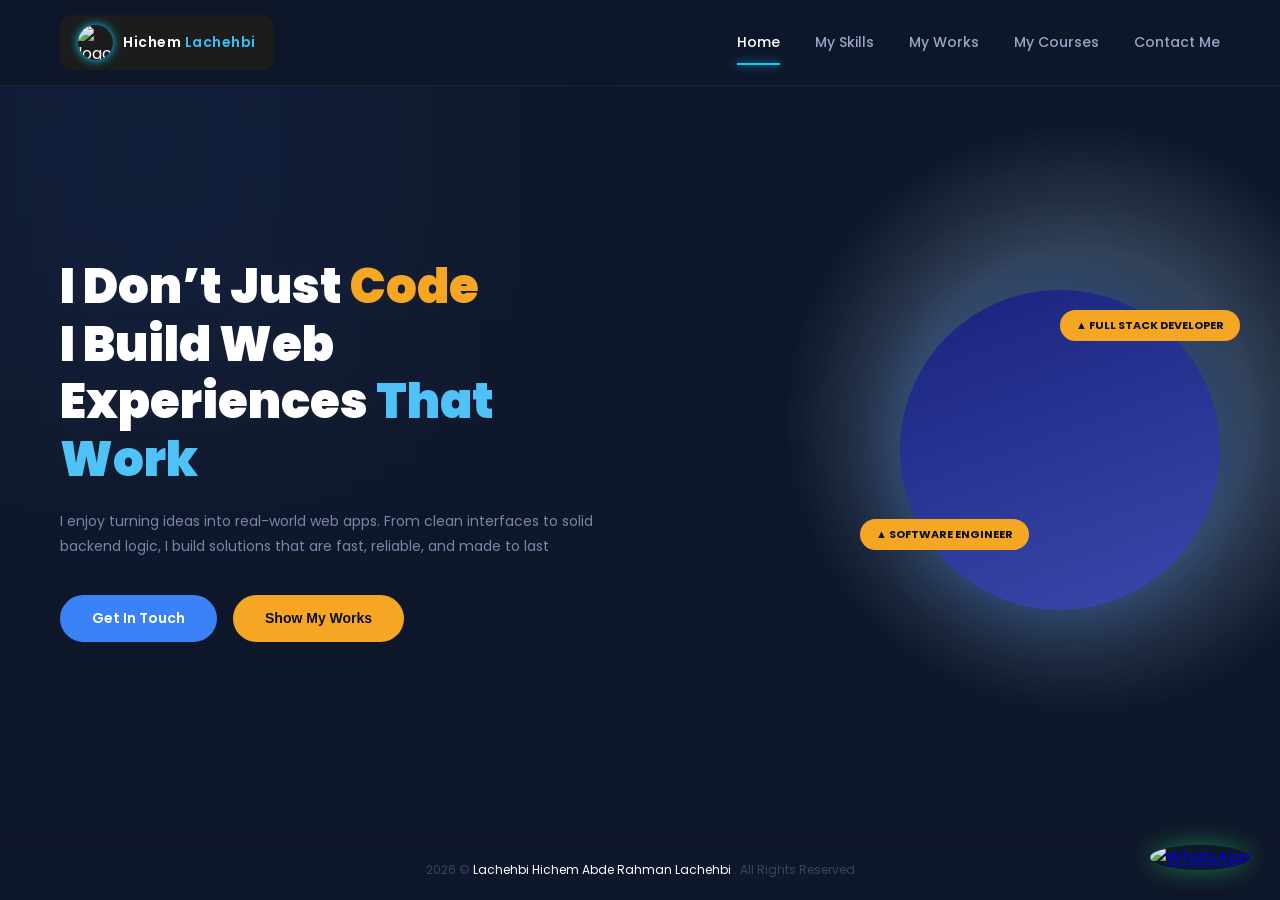
==== index.html @ 17fb5686 "Add files via upload" ====
<!doctype html>
<html lang="en">
  <head>
    <meta charset="UTF-8" />
    <meta name="viewport" content="width=device-width, initial-scale=1.0" />
    <meta
      name="description"
      content="Personal portfolio of Hichem Lachehbi, Front-End Developer specializing in HTML, CSS, JavaScript, and responsive web design."
    />
    <meta
      name="keywords"
      content="Hichem Lachehbi, Front-End Developer, Web Developer, HTML, CSS, JavaScript, Responsive Design, Portfolio, UI Design"
    />
    <link
      rel="shortcut icon"
      href="./assets/logo web.png"
      type="image/x-icon"
    />
    <link rel="stylesheet" href="style.css" />

    <link
      href="https://fonts.googleapis.com/css2?family=Poppins:wght@300;400;600&display=swap"
      rel="stylesheet"
    />
    <title>Hichem | Web Developer</title>
  </head>
  <body>
    <header>
      <div class="header">
        <div class="nav-logo">
          <img src="./assets/logo web.png" alt="logo" class="logo-img" />
          <span class="logo-text">
            Hichem <span class="last-name">Lachehbi</span>
          </span>
        </div>
        <button class="hamburger" id="hamburger" aria-label="القائمة">
          <span></span>
          <span></span>
          <span></span>
        </button>
        <nav class="navbar" id="navbar">
          <a href="./index.html" class="active">Home</a>
          <a href="#">My Skills</a> <a href="#">My Works</a>
          <a href="#">My Courses</a>
          <a href="./contact.html">Contact Me</a>
        </nav>
      </div>
    </header>
    <main>
      <section class="hero">
        <div class="hero-left">
          <h1>
            I Don’t Just <span class="orange">Code</span><br />
            I Build Web Experiences <span class="cyan">That Work</span>
          </h1>
          <p>
            I enjoy turning ideas into real-world web apps. From clean
            interfaces to solid backend logic, I build solutions that are fast,
            reliable, and made to last
          </p>
          <div class="hero-btns">
            <a href="./contact.html" class="btn-primary"> Get In Touch</a>

            <button class="btn-secondary">Show My Works</button>
          </div>
        </div>
        <div class="hero-right">
          <div class="hero-img-circle">
            <img src="./assets/logo web.png" alt="photo" />
          </div>
          <div class="badge badge-1">▲ FULL STACK DEVELOPER</div>
          <div class="badge badge-2">▲ SOFTWARE ENGINEER</div>
        </div>
      </section>
    </main>
    <a href="https://wa.me/213662142373" target="_blank" class="whatsapp-btn">
      <img
        src="https://cdn-icons-png.flaticon.com/512/733/733585.png"
        alt="WhatsApp"
      />
    </a>
    <footer class="footer">
      2026 &copy; <span> Lachehbi Hichem Abde Rahman Lachehbi </span>. All
      Rights Reserved
    </footer>
    <script src="./particles.js"></script>

    <script>
      const hamburger = document.getElementById("hamburger");
      const navbar = document.getElementById("navbar");

      hamburger.addEventListener("click", () => {
        hamburger.classList.toggle("active");
        navbar.classList.toggle("open");
      });

      navbar.querySelectorAll("a").forEach((link) => {
        link.addEventListener("click", () => {
          hamburger.classList.remove("active");
          navbar.classList.remove("open");
        });
      });
    </script>
  </body>
</html>
---- style.css ----
/* ========================= RESET ========================= */
* {
  margin: 0;
  padding: 0;
  box-sizing: border-box;
}

/* ========================= BODY ========================= */
html {
  scroll-behavior: smooth;
}

body {
  font-family: "Poppins", sans-serif;
  background: #0f172a;
  overflow-x: hidden;
  color: #ffffff;
  position: relative;
}

/* Glow Background */
body::before {
  content: "";
  position: fixed;
  top: -100px;
  left: -100px;
  width: 500px;
  height: 500px;
  background: rgba(59, 130, 246, 0.08);
  filter: blur(120px);
  z-index: -1;
}

/* ========================= HEADER ========================= */
.header {
  position: fixed;
  top: 0;
  left: 0;
  width: 100%;
  display: flex;
  justify-content: space-between;
  align-items: center;
  padding: 15px 60px;
  background: rgba(15, 23, 42, 0.9);
  backdrop-filter: blur(10px);
  border-bottom: 1px solid rgba(255, 255, 255, 0.05);
  z-index: 1000;
}

/* ========================= LOGO ========================= */
.nav-logo {
  display: flex;
  align-items: center;
  gap: 10px;
  background: #1c1c1c;
  padding: 10px 18px;
  border-radius: 12px;
  cursor: pointer;
  transition: 0.3s ease;
}

.nav-logo:hover {
  transform: translateY(-2px);
  background: #222;
}

.logo-img {
  width: 35px;
  height: 35px;
  border-radius: 50%;
  object-fit: cover;
  transition: 0.3s ease;
  box-shadow: 0 0 10px #00d4ff;
}

.logo-img:hover {
  transform: scale(1.1);
  box-shadow:
    0 0 20px #00d4ff,
    0 0 40px #00d4ff;
}

.logo-text {
  font-size: 14px;
  font-weight: 600;
  letter-spacing: 0.5px;
}

.last-name {
  color: #38bdf8;
}

/* ========================= NAVBAR ========================= */
.navbar {
  display: flex;
  gap: 35px;
}

.navbar a {
  position: relative;
  color: #9aa4c7;
  text-decoration: none;
  font-size: 14px;
  font-weight: 500;
  padding: 6px 0;
  transition: 0.3s ease;
}

.navbar a:hover {
  color: #ffffff;
  text-shadow: 0 0 10px rgba(255, 255, 255, 0.4);
}

.navbar a::after {
  content: "";
  position: absolute;
  left: 0;
  bottom: -6px;
  width: 0%;
  height: 2px;
  background: #00d4ff;
  transition: 0.3s ease;
}

.navbar a:hover::after {
  width: 100%;
}

.navbar a.active {
  color: #ffffff;
}

.navbar a.active::after {
  width: 100%;
  box-shadow: 0 0 10px #00d4ff;
}

/* ========================= HERO SECTION ========================= */
.hero {
  min-height: calc(100vh - 60px);
  display: flex;
  align-items: center;
  justify-content: space-between;
  padding: 120px 60px 60px;
  position: relative;
  overflow: hidden;
}

/* الخلفية الدائرية */
.hero::before {
  content: "";
  position: absolute;
  right: -100px;
  top: 50%;
  transform: translateY(-50%);
  width: 600px;
  height: 600px;
  border-radius: 50%;
  background: radial-gradient(
    ellipse,
    #1e293b 0%,
    #334155 40%,
    transparent 70%
  );
  z-index: 0;
}

/* ========================= HERO LEFT ========================= */
.hero-left {
  position: relative;
  z-index: 1;
  max-width: 550px;
}

.hero-left h1 {
  font-size: 48px;
  font-weight: 900;
  line-height: 1.2;
  margin-bottom: 20px;
  text-shadow: 0 0 25px rgba(255, 255, 255, 0.05);
}

.hero-left h1 .orange {
  color: #f5a623;
}

.hero-left h1 .cyan {
  color: #4fc3f7;
}

.hero-left p {
  color: #7a85a8;
  font-size: 14px;
  line-height: 1.8;
  margin-bottom: 36px;
}

/* ========================= BUTTONS ========================= */
.hero-btns {
  display: flex;
  gap: 16px;
}

.btn-primary,
.btn-secondary {
  position: relative;
  overflow: hidden;
  border: none;
  border-radius: 30px;
  padding: 13px 32px;
  font-size: 14px;
  font-weight: 600;
  cursor: pointer;
  transition: 0.3s ease;
}

/* الزر الأزرق */
.btn-primary {
  background: #3b82f6;
  color: #ffffff;
  text-decoration: none;
}

.btn-primary:hover {
  transform: translateY(-3px);
  box-shadow: 0 10px 25px rgba(59, 130, 246, 0.4);
}

/* الزر الأصفر */
.btn-secondary {
  background: #f5a623;
  color: #0a0f2a;
  font-weight: 700;
}

.btn-secondary:hover {
  transform: translateY(-3px);
  box-shadow: 0 10px 25px rgba(245, 166, 35, 0.4);
}

/* تأثير اللمعة */
.btn-primary::before,
.btn-secondary::before {
  content: "";
  position: absolute;
  top: -50%;
  left: -100px;
  width: 40px;
  height: 200%;
  background: rgba(255, 255, 255, 0.2);
  transform: rotate(25deg);
  transition: 0.6s;
}

.btn-primary:hover::before,
.btn-secondary:hover::before {
  left: 120%;
}

/* ========================= HERO RIGHT ========================= */
.hero-right {
  position: relative;
  z-index: 1;
  display: flex;
  align-items: center;
  justify-content: center;
  animation: float 4s ease-in-out infinite;
}

/* الصورة */
.hero-img-circle {
  width: 320px;
  height: 320px;
  border-radius: 50%;
  overflow: hidden;
  display: flex;
  align-items: flex-end;
  justify-content: center;
  background: linear-gradient(160deg, #1a237e, #3949ab);
  transition: 0.4s ease;
  box-shadow:
    0 0 60px rgba(59, 130, 246, 0.25),
    0 0 120px rgba(59, 130, 246, 0.15);
}

.hero-img-circle:hover {
  transform: scale(1.03);
}

.hero-img-circle img {
  width: 100%;
  height: 100%;
  object-fit: cover;
  object-position: top;
}

/* ========================= BADGES ========================= */
.badge {
  position: absolute;
  background: #f5a623;
  color: #0a0f2a;
  padding: 7px 16px;
  border-radius: 20px;
  font-size: 11px;
  font-weight: 700;
  white-space: nowrap;
}

.badge-1 {
  top: 20px;
  right: -20px;
}

.badge-2 {
  bottom: 60px;
  left: -40px;
}

/* ========================= FLOAT ANIMATION ========================= */
@keyframes float {
  0% {
    transform: translateY(0px);
  }
  50% {
    transform: translateY(-12px);
  }
  100% {
    transform: translateY(0px);
  }
}

/* ========================= FOOTER ========================= */
.footer {
  text-align: center;
  padding: 20px;
  color: #3a4266;
  font-size: 12px;
  border-top: 1px solid #131829;
  background: #0f172a;
}

.footer span {
  color: #ffffff;
}

/* ========================= WHATSAPP BUTTON ========================= */
.whatsapp-btn {
  position: fixed;
  right: 30px;
  bottom: 30px;
  z-index: 999;
}

.whatsapp-btn img {
  width: 55px;
  height: 55px;
  border-radius: 50%;
  transition: 0.3s ease;
  box-shadow: 0 0 25px rgba(37, 211, 102, 0.5);
}

.whatsapp-btn img:hover {
  transform: scale(1.1);
}

/* ========================= RESPONSIVE ========================= */
@media (max-width: 768px) {
  .header {
    padding: 15px 20px;
  }

  .navbar {
    display: none;
  }

  .hero {
    flex-direction: column;
    justify-content: center;
    text-align: center;
    padding: 120px 20px 60px;
  }

  .hero-left h1 {
    font-size: 32px;
  }

  .hero-left p {
    font-size: 13px;
  }

  .hero-btns {
    flex-direction: column;
    align-items: center;
  }

  .btn-primary,
  .btn-secondary {
    width: 100%;
    max-width: 300px;
  }

  .hero-right {
    margin-top: 50px;
  }

  .hero-img-circle {
    width: 260px;
    height: 260px;
  }

  .badge-1 {
    right: 0;
  }

  .badge-2 {
    left: 0;
  }
}

.particle {
  position: fixed;
  background: #3b82f6;
  border-radius: 50%;
  opacity: 0;
  animation: rise linear infinite;
  pointer-events: none;
  z-index: 9999;
}

@keyframes rise {
  0% {
    transform: translateY(0) scale(1);
    opacity: 0.8;
  }
  100% {
    transform: translateY(-100vh) scale(0);
    opacity: 0;
  }
}

/* ========================= HAMBURGER ========================= */
.hamburger {
  display: none;
  flex-direction: column;
  gap: 5px;
  background: none;
  border: none;
  cursor: pointer;
  padding: 8px;
  z-index: 1100;
}

.hamburger span {
  display: block;
  width: 25px;
  height: 2px;
  background: #f5a623; /* ✅ لون أصفر */
  border-radius: 2px;
  transition: all 0.3s ease;
}

.hamburger.active span:nth-child(1) {
  transform: translateY(7px) rotate(45deg);
}
.hamburger.active span:nth-child(2) {
  opacity: 0;
}
.hamburger.active span:nth-child(3) {
  transform: translateY(-7px) rotate(-45deg);
}

@media (max-width: 768px) {
  .hamburger {
    display: flex;
  }

  .navbar.open {
    display: flex;
    position: fixed;
    top: 0;
    left: 0;
    width: 100%;
    height: 100vh;
    background: #0f172a;
    flex-direction: column;
    align-items: center;
    justify-content: center;
    gap: 2.5rem;
    z-index: 1050;
  }

  .navbar.open a {
    font-size: 1.3rem;
    color: #0c0c0c; /* ✅ روابط بلون أصفر */
  }

  .navbar.open a:hover {
    color: #ffffff;
  }
}
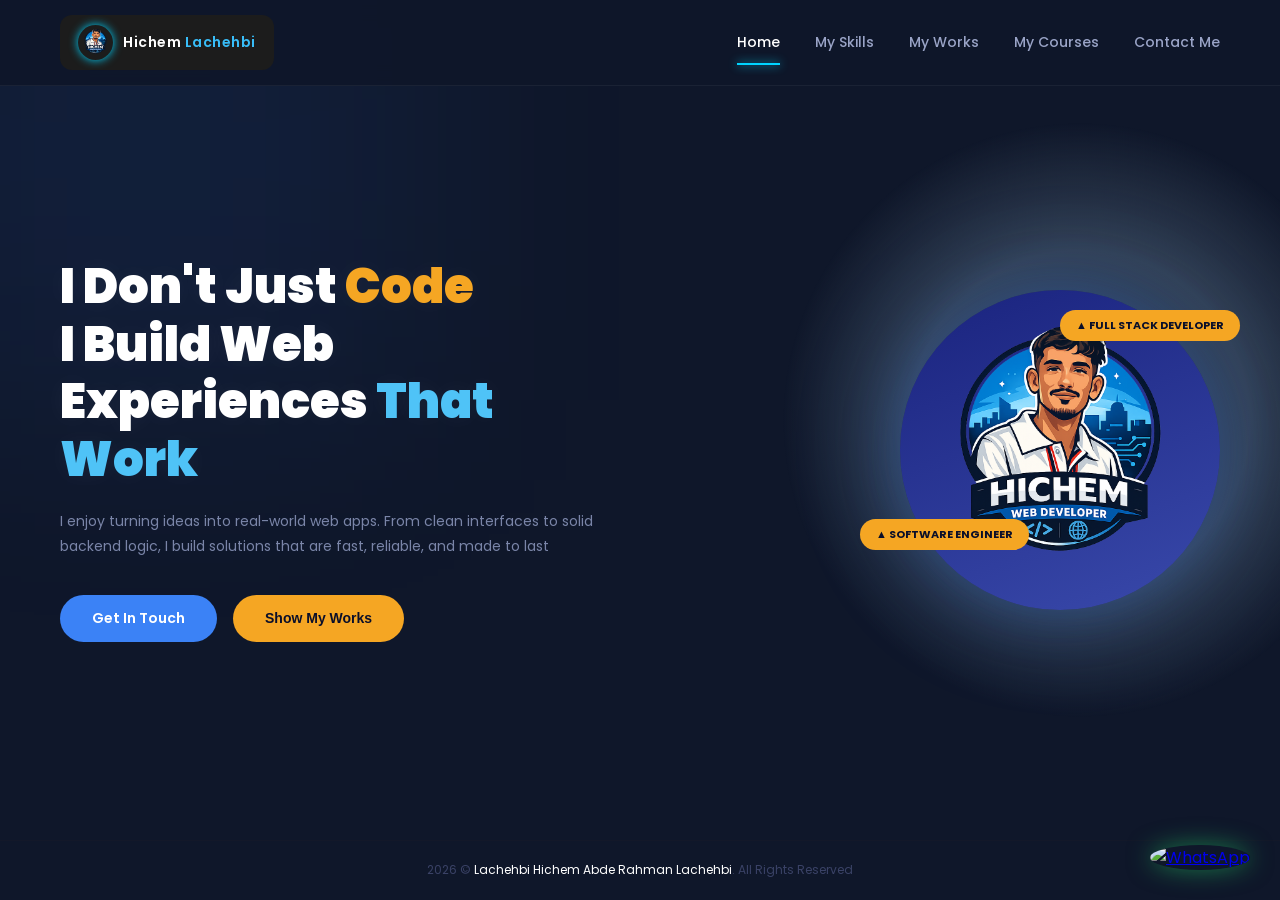
==== commit 3007d009: "Add files via upload" ====
--- a/index.html
+++ b/index.html
@@ -13,11 +13,10 @@
     />
     <link
       rel="shortcut icon"
-      href="./assets/logo web.png"
+      href="./assets/logo-web.png"
       type="image/x-icon"
     />
     <link rel="stylesheet" href="style.css" />
-
     <link
       href="https://fonts.googleapis.com/css2?family=Poppins:wght@300;400;600&display=swap"
       rel="stylesheet"
@@ -28,7 +27,7 @@
     <header>
       <div class="header">
         <div class="nav-logo">
-          <img src="./assets/logo web.png" alt="logo" class="logo-img" />
+          <img src="./assets/logo-web.png" alt="logo" class="logo-img" />
           <span class="logo-text">
             Hichem <span class="last-name">Lachehbi</span>
           </span>
@@ -40,7 +39,8 @@
         </button>
         <nav class="navbar" id="navbar">
           <a href="./index.html" class="active">Home</a>
-          <a href="#">My Skills</a> <a href="#">My Works</a>
+          <a href="#">My Skills</a>
+          <a href="#">My Works</a>
           <a href="#">My Courses</a>
           <a href="./contact.html">Contact Me</a>
         </nav>
@@ -50,7 +50,7 @@
       <section class="hero">
         <div class="hero-left">
           <h1>
-            I Don’t Just <span class="orange">Code</span><br />
+            I Don't Just <span class="orange">Code</span><br />
             I Build Web Experiences <span class="cyan">That Work</span>
           </h1>
           <p>
@@ -59,14 +59,13 @@
             reliable, and made to last
           </p>
           <div class="hero-btns">
-            <a href="./contact.html" class="btn-primary"> Get In Touch</a>
-
+            <a href="./contact.html" class="btn-primary">Get In Touch</a>
             <button class="btn-secondary">Show My Works</button>
           </div>
         </div>
         <div class="hero-right">
           <div class="hero-img-circle">
-            <img src="./assets/logo web.png" alt="photo" />
+            <img src="./assets/logo-web.png" alt="photo" />
           </div>
           <div class="badge badge-1">▲ FULL STACK DEVELOPER</div>
           <div class="badge badge-2">▲ SOFTWARE ENGINEER</div>
@@ -80,11 +79,10 @@
       />
     </a>
     <footer class="footer">
-      2026 &copy; <span> Lachehbi Hichem Abde Rahman Lachehbi </span>. All
-      Rights Reserved
+      2026 &copy; <span>Lachehbi Hichem Abde Rahman Lachehbi</span>. All Rights
+      Reserved
     </footer>
     <script src="./particles.js"></script>
-
     <script>
       const hamburger = document.getElementById("hamburger");
       const navbar = document.getElementById("navbar");
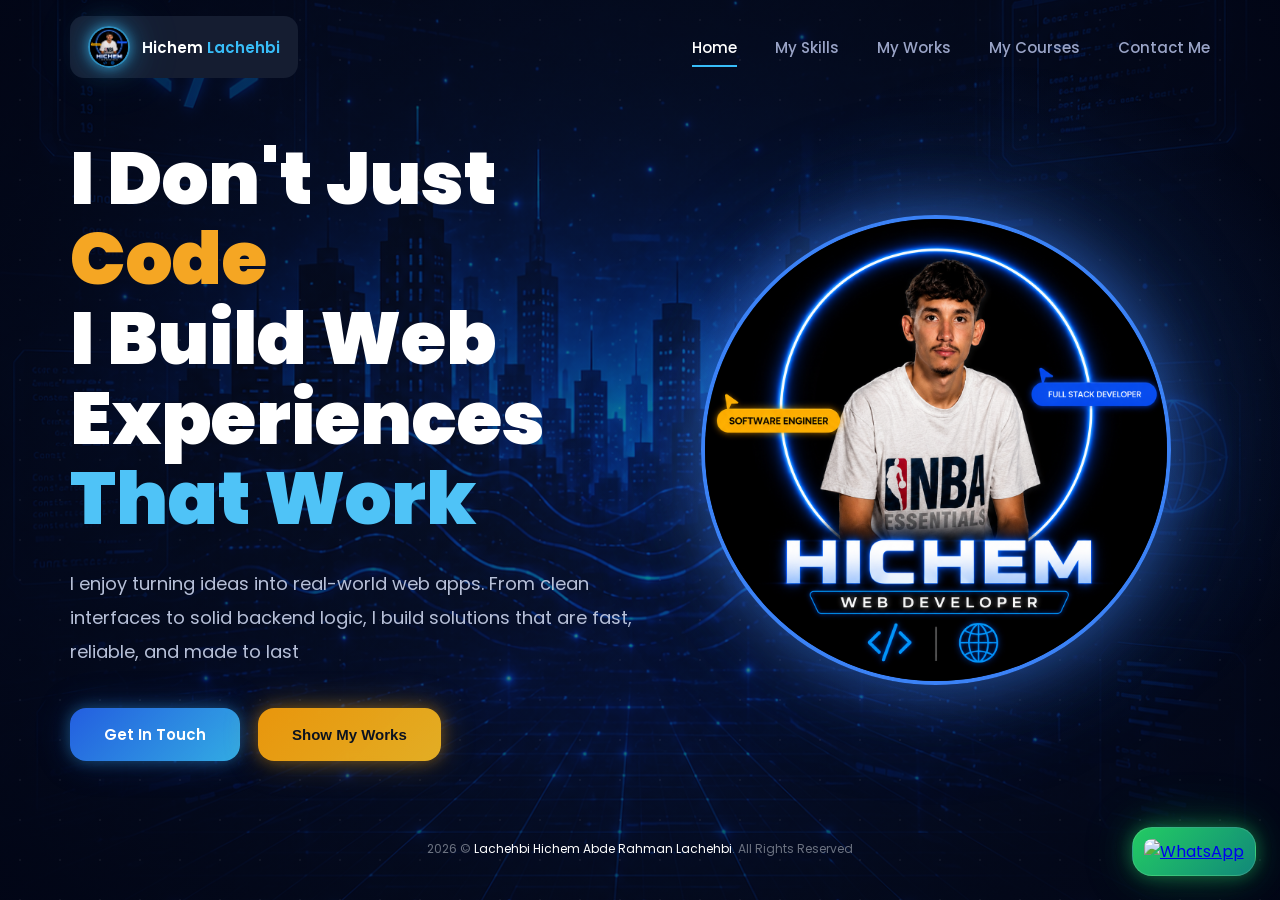
==== commit 74432742: "Add files via upload" ====
--- a/index.html
+++ b/index.html
@@ -13,7 +13,7 @@
     />
     <link
       rel="shortcut icon"
-      href="./assets/logo-web.png"
+      href="./assets/my-photo (1).png"
       type="image/x-icon"
     />
     <link rel="stylesheet" href="style.css" />
@@ -27,22 +27,18 @@
     <header>
       <div class="header">
         <div class="nav-logo">
-          <img src="./assets/logo-web.png" alt="logo" class="logo-img" />
+          <img src="./assets/my-photo (1).png" alt="logo" class="logo-img" />
           <span class="logo-text">
             Hichem <span class="last-name">Lachehbi</span>
           </span>
         </div>
         <button class="hamburger" id="hamburger" aria-label="القائمة">
-          <span></span>
-          <span></span>
-          <span></span>
+          <span></span> <span></span> <span></span>
         </button>
         <nav class="navbar" id="navbar">
           <a href="./index.html" class="active">Home</a>
-          <a href="#">My Skills</a>
-          <a href="#">My Works</a>
-          <a href="#">My Courses</a>
-          <a href="./contact.html">Contact Me</a>
+          <a href="#">My Skills</a> <a href="#">My Works</a>
+          <a href="#">My Courses</a> <a href="./contact.html">Contact Me</a>
         </nav>
       </div>
     </header>
@@ -65,10 +61,8 @@
         </div>
         <div class="hero-right">
           <div class="hero-img-circle">
-            <img src="./assets/logo-web.png" alt="photo" />
+            <img src="./assets/my-photo (1).png" alt="photo" />
           </div>
-          <div class="badge badge-1">▲ FULL STACK DEVELOPER</div>
-          <div class="badge badge-2">▲ SOFTWARE ENGINEER</div>
         </div>
       </section>
     </main>
@@ -86,12 +80,10 @@
     <script>
       const hamburger = document.getElementById("hamburger");
       const navbar = document.getElementById("navbar");
-
       hamburger.addEventListener("click", () => {
         hamburger.classList.toggle("active");
         navbar.classList.toggle("open");
       });
-
       navbar.querySelectorAll("a").forEach((link) => {
         link.addEventListener("click", () => {
           hamburger.classList.remove("active");
--- a/style.css
+++ b/style.css
@@ -12,38 +12,64 @@
 
 body {
   font-family: "Poppins", sans-serif;
-  background: #0f172a;
+  background: #0b1220;
   overflow-x: hidden;
   color: #ffffff;
   position: relative;
-}
-
-/* Glow Background */
+  min-height: 100vh;
+}
+
+body::after {
+  content: "";
+  position: fixed;
+  inset: 0;
+
+  background-image: radial-gradient(
+    rgba(255, 255, 255, 0.05) 1px,
+    transparent 1px
+  );
+
+  background-size: 40px 40px;
+
+  pointer-events: none;
+  z-index: -1;
+}
+
+/* ========================= BACKGROUND ========================= */
 body::before {
   content: "";
   position: fixed;
-  top: -100px;
-  left: -100px;
-  width: 500px;
-  height: 500px;
-  background: rgba(59, 130, 246, 0.08);
-  filter: blur(120px);
+  inset: 0;
+
+  background:
+    radial-gradient(
+      circle at center,
+      rgba(15, 23, 42, 0.45),
+      rgba(2, 6, 23, 0.82)
+    ),
+    url("./assets/bg-tech.png");
+
+  background-size: cover;
+  background-position: center;
+  background-repeat: no-repeat;
+  background-attachment: fixed;
+
   z-index: -1;
 }
 
 /* ========================= HEADER ========================= */
 .header {
-  position: fixed;
+  position: absolute;
   top: 0;
   left: 0;
   width: 100%;
+  padding: 16px 70px;
+
   display: flex;
   justify-content: space-between;
   align-items: center;
-  padding: 15px 60px;
-  background: rgba(15, 23, 42, 0.9);
-  backdrop-filter: blur(10px);
-  border-bottom: 1px solid rgba(255, 255, 255, 0.05);
+
+  background: transparent;
   z-index: 1000;
 }
 
@@ -51,39 +77,74 @@
 .nav-logo {
   display: flex;
   align-items: center;
-  gap: 10px;
-  background: #1c1c1c;
+  gap: 12px;
+  background: #151d31;
   padding: 10px 18px;
-  border-radius: 12px;
-  cursor: pointer;
-  transition: 0.3s ease;
+  border-radius: 14px;
+  transition: 0.3s;
 }
 
 .nav-logo:hover {
   transform: translateY(-2px);
-  background: #222;
 }
 
 .logo-img {
-  width: 35px;
-  height: 35px;
+  width: 42px;
+  height: 42px;
   border-radius: 50%;
   object-fit: cover;
-  transition: 0.3s ease;
-  box-shadow: 0 0 10px #00d4ff;
-}
-
+
+  position: relative;
+
+  border: 2px solid rgba(56, 189, 248, 0.7);
+
+  box-shadow:
+    0 0 12px rgba(56, 189, 248, 0.6),
+    0 0 30px rgba(56, 189, 248, 0.4),
+    0 0 60px rgba(56, 189, 248, 0.2);
+
+  transition: all 0.45s ease;
+
+  animation:
+    logoFloat 4s ease-in-out infinite,
+    logoGlow 2.5s ease-in-out infinite;
+}
+
+/* Hover */
 .logo-img:hover {
-  transform: scale(1.1);
-  box-shadow:
-    0 0 20px #00d4ff,
-    0 0 40px #00d4ff;
+  transform: scale(1.15) rotate(8deg);
+
+  box-shadow:
+    0 0 18px rgba(56, 189, 248, 1),
+    0 0 40px rgba(56, 189, 248, 0.7),
+    0 0 80px rgba(56, 189, 248, 0.35);
+}
+
+/* نبض الإضاءة */
+@keyframes logoGlow {
+  0% {
+    box-shadow:
+      0 0 10px rgba(56, 189, 248, 0.4),
+      0 0 25px rgba(56, 189, 248, 0.2);
+  }
+
+  50% {
+    box-shadow:
+      0 0 20px rgba(56, 189, 248, 0.9),
+      0 0 45px rgba(56, 189, 248, 0.5),
+      0 0 70px rgba(56, 189, 248, 0.25);
+  }
+
+  100% {
+    box-shadow:
+      0 0 10px rgba(56, 189, 248, 0.4),
+      0 0 25px rgba(56, 189, 248, 0.2);
+  }
 }
 
 .logo-text {
-  font-size: 14px;
+  font-size: 15px;
   font-weight: 600;
-  letter-spacing: 0.5px;
 }
 
 .last-name {
@@ -93,36 +154,35 @@
 /* ========================= NAVBAR ========================= */
 .navbar {
   display: flex;
-  gap: 35px;
+  gap: 38px;
 }
 
 .navbar a {
-  position: relative;
   color: #9aa4c7;
   text-decoration: none;
-  font-size: 14px;
+  font-size: 15px;
   font-weight: 500;
-  padding: 6px 0;
-  transition: 0.3s ease;
+  position: relative;
+  transition: 0.3s;
 }
 
 .navbar a:hover {
   color: #ffffff;
-  text-shadow: 0 0 10px rgba(255, 255, 255, 0.4);
 }
 
 .navbar a::after {
   content: "";
   position: absolute;
   left: 0;
-  bottom: -6px;
+  bottom: -8px;
   width: 0%;
   height: 2px;
-  background: #00d4ff;
-  transition: 0.3s ease;
-}
-
-.navbar a:hover::after {
+  background: #38bdf8;
+  transition: 0.3s;
+}
+
+.navbar a:hover::after,
+.navbar a.active::after {
   width: 100%;
 }
 
@@ -130,200 +190,305 @@
   color: #ffffff;
 }
 
-.navbar a.active::after {
-  width: 100%;
-  box-shadow: 0 0 10px #00d4ff;
-}
-
-/* ========================= HERO SECTION ========================= */
+/* ========================= HERO ========================= */
 .hero {
-  min-height: calc(100vh - 60px);
+  min-height: calc(100vh - 80px);
   display: flex;
+  justify-content: space-between;
   align-items: center;
-  justify-content: space-between;
-  padding: 120px 60px 60px;
+  padding: 120px 70px 40px;
   position: relative;
   overflow: hidden;
 }
 
-/* الخلفية الدائرية */
+/* خلفية دائرية */
 .hero::before {
   content: "";
   position: absolute;
-  right: -100px;
+  right: -80px;
   top: 50%;
   transform: translateY(-50%);
-  width: 600px;
-  height: 600px;
+  width: 700px;
+  height: 700px;
   border-radius: 50%;
+
   background: radial-gradient(
     ellipse,
-    #1e293b 0%,
-    #334155 40%,
+    rgba(59, 130, 246, 0.18) 0%,
+    rgba(59, 130, 246, 0.08) 40%,
     transparent 70%
   );
+
   z-index: 0;
 }
 
 /* ========================= HERO LEFT ========================= */
 .hero-left {
+  width: 52%;
   position: relative;
-  z-index: 1;
-  max-width: 550px;
+  z-index: 2;
 }
 
 .hero-left h1 {
-  font-size: 48px;
+  font-size: 74px;
+  line-height: 1.08;
   font-weight: 900;
-  line-height: 1.2;
-  margin-bottom: 20px;
-  text-shadow: 0 0 25px rgba(255, 255, 255, 0.05);
-}
-
-.hero-left h1 .orange {
+  margin-bottom: 28px;
+}
+
+.orange {
   color: #f5a623;
 }
 
-.hero-left h1 .cyan {
+.cyan {
   color: #4fc3f7;
 }
 
 .hero-left p {
-  color: #7a85a8;
-  font-size: 14px;
-  line-height: 1.8;
-  margin-bottom: 36px;
+  font-size: 18px;
+  line-height: 1.9;
+  color: #b7c0d8;
+  max-width: 700px;
+  margin-bottom: 38px;
 }
 
 /* ========================= BUTTONS ========================= */
+
 .hero-btns {
   display: flex;
-  gap: 16px;
+  gap: 18px;
+  margin-top: 30px;
 }
 
 .btn-primary,
 .btn-secondary {
   position: relative;
   overflow: hidden;
+
+  padding: 15px 34px;
+
   border: none;
-  border-radius: 30px;
-  padding: 13px 32px;
-  font-size: 14px;
+  border-radius: 16px;
+
+  font-size: 15px;
   font-weight: 600;
+
   cursor: pointer;
-  transition: 0.3s ease;
-}
-
-/* الزر الأزرق */
+  text-decoration: none;
+
+  display: inline-flex;
+  align-items: center;
+  justify-content: center;
+
+  transition: 0.35s ease;
+
+  backdrop-filter: blur(10px);
+}
+
+/* ================= PRIMARY ================= */
+
 .btn-primary {
-  background: #3b82f6;
   color: #ffffff;
-  text-decoration: none;
+
+  background: linear-gradient(
+    135deg,
+    rgba(37, 99, 235, 0.95),
+    rgba(56, 189, 248, 0.9)
+  );
+
+  box-shadow:
+    0 0 15px rgba(56, 189, 248, 0.35),
+    0 0 35px rgba(37, 99, 235, 0.25);
 }
 
 .btn-primary:hover {
-  transform: translateY(-3px);
-  box-shadow: 0 10px 25px rgba(59, 130, 246, 0.4);
-}
-
-/* الزر الأصفر */
+  transform: translateY(-6px) scale(1.03);
+
+  box-shadow:
+    0 0 25px rgba(56, 189, 248, 0.55),
+    0 0 50px rgba(37, 99, 235, 0.4);
+}
+
+/* ================= SECONDARY ================= */
+
 .btn-secondary {
-  background: #f5a623;
-  color: #0a0f2a;
-  font-weight: 700;
+  color: #0b1220;
+
+  background: linear-gradient(
+    135deg,
+    rgba(245, 158, 11, 0.95),
+    rgba(251, 191, 36, 0.9)
+  );
+
+  box-shadow:
+    0 0 15px rgba(245, 158, 11, 0.35),
+    0 0 35px rgba(251, 191, 36, 0.25);
 }
 
 .btn-secondary:hover {
-  transform: translateY(-3px);
-  box-shadow: 0 10px 25px rgba(245, 166, 35, 0.4);
-}
-
-/* تأثير اللمعة */
+  transform: translateY(-6px) scale(1.03);
+
+  box-shadow:
+    0 0 25px rgba(245, 158, 11, 0.55),
+    0 0 50px rgba(251, 191, 36, 0.35);
+}
+
+/* ================= LIGHT EFFECT ================= */
+
 .btn-primary::before,
 .btn-secondary::before {
   content: "";
+
   position: absolute;
-  top: -50%;
-  left: -100px;
-  width: 40px;
-  height: 200%;
-  background: rgba(255, 255, 255, 0.2);
-  transform: rotate(25deg);
-  transition: 0.6s;
+  top: 0;
+  left: -120%;
+
+  width: 100%;
+  height: 100%;
+
+  background: linear-gradient(
+    120deg,
+    transparent,
+    rgba(255, 255, 255, 0.35),
+    transparent
+  );
+
+  transition: 0.7s;
 }
 
 .btn-primary:hover::before,
 .btn-secondary:hover::before {
   left: 120%;
 }
-
 /* ========================= HERO RIGHT ========================= */
 .hero-right {
+  width: 48%;
+  display: flex;
+  justify-content: center;
+  align-items: center;
   position: relative;
-  z-index: 1;
-  display: flex;
-  align-items: center;
-  justify-content: center;
+  z-index: 2;
   animation: float 4s ease-in-out infinite;
 }
 
-/* الصورة */
+/* ========================= IMAGE ========================= */
 .hero-img-circle {
-  width: 320px;
-  height: 320px;
+  width: 470px;
+  height: 470px;
   border-radius: 50%;
   overflow: hidden;
+  background: transparent;
   display: flex;
-  align-items: flex-end;
   justify-content: center;
-  background: linear-gradient(160deg, #1a237e, #3949ab);
-  transition: 0.4s ease;
-  box-shadow:
-    0 0 60px rgba(59, 130, 246, 0.25),
-    0 0 120px rgba(59, 130, 246, 0.15);
-}
-
+  align-items: center;
+  border: 4px solid #3b82f6;
+
+  box-shadow:
+    0 0 60px rgba(59, 130, 246, 0.5),
+    0 0 120px rgba(59, 130, 246, 0.25);
+
+  transition:
+    transform 0.4s ease,
+    box-shadow 0.4s ease;
+
+  position: relative;
+}
+
+/* تأثير الإضاءة */
+.hero-img-circle::before {
+  content: "";
+  position: absolute;
+  inset: -20px;
+  border-radius: 50%;
+
+  background: radial-gradient(
+    circle,
+    rgba(59, 130, 246, 0.25),
+    transparent 70%
+  );
+
+  z-index: -1;
+}
+
+/* Hover */
 .hero-img-circle:hover {
-  transform: scale(1.03);
-}
-
+  transform: scale(1.08);
+
+  box-shadow:
+    0 0 80px rgba(59, 130, 246, 0.8),
+    0 0 160px rgba(59, 130, 246, 0.4);
+}
+
+/* الصورة */
 .hero-img-circle img {
   width: 100%;
   height: 100%;
-  object-fit: cover;
-  object-position: top;
+  object-fit: contain;
+  background: transparent;
+  filter: drop-shadow(0 0 25px rgba(59, 130, 246, 0.45));
+  transition: transform 0.4s ease;
+}
+
+.hero-img-circle:hover img {
+  transform: scale(1.05);
 }
 
 /* ========================= BADGES ========================= */
 .badge {
   position: absolute;
-  background: #f5a623;
-  color: #0a0f2a;
-  padding: 7px 16px;
-  border-radius: 20px;
+  padding: 10px 20px;
+  border-radius: 30px;
   font-size: 11px;
   font-weight: 700;
   white-space: nowrap;
-}
-
+  z-index: 5;
+}
+
+/* FULL STACK */
 .badge-1 {
-  top: 20px;
-  right: -20px;
-}
-
+  top: 110px;
+  right: 140px;
+
+  background: #2563eb;
+  color: #ffffff;
+
+  box-shadow: 0 0 25px rgba(37, 99, 235, 0.6);
+}
+
+/* SOFTWARE ENGINEER */
 .badge-2 {
-  bottom: 60px;
-  left: -40px;
-}
-
-/* ========================= FLOAT ANIMATION ========================= */
+  bottom: 110px;
+  left: 140px;
+
+  background: #f5a623;
+  color: #0b1220;
+
+  box-shadow: 0 0 25px rgba(245, 166, 35, 0.6);
+}
+
+/* ========================= FLOAT ========================= */
 @keyframes float {
   0% {
     transform: translateY(0px);
   }
+
   50% {
     transform: translateY(-12px);
   }
+
+  100% {
+    transform: translateY(0px);
+  }
+}
+@keyframes logoFloat {
+  0% {
+    transform: translateY(0px);
+  }
+
+  50% {
+    transform: translateY(-4px);
+  }
+
   100% {
     transform: translateY(0px);
   }
@@ -333,90 +498,119 @@
 .footer {
   text-align: center;
   padding: 20px;
-  color: #3a4266;
+  color: #6b7280;
   font-size: 12px;
-  border-top: 1px solid #131829;
-  background: #0f172a;
+  border-top: none;
 }
 
 .footer span {
   color: #ffffff;
 }
 
-/* ========================= WHATSAPP BUTTON ========================= */
+/* ========================= WHATSAPP ========================= */
+
 .whatsapp-btn {
   position: fixed;
-  right: 30px;
-  bottom: 30px;
+  right: 24px;
+  bottom: 24px;
   z-index: 999;
+
+  animation: whatsappFloat 3s ease-in-out infinite;
 }
 
 .whatsapp-btn img {
-  width: 55px;
-  height: 55px;
-  border-radius: 50%;
-  transition: 0.3s ease;
-  box-shadow: 0 0 25px rgba(37, 211, 102, 0.5);
-}
+  width: 62px;
+  height: 62px;
+
+  object-fit: cover;
+
+  border-radius: 20px;
+
+  padding: 11px;
+
+  background: linear-gradient(
+    135deg,
+    rgba(37, 211, 102, 0.95),
+    rgba(18, 140, 126, 0.95)
+  );
+
+  border: 1px solid rgba(255, 255, 255, 0.12);
+
+  backdrop-filter: blur(12px);
+
+  box-shadow:
+    0 0 15px rgba(37, 211, 102, 0.35),
+    0 0 35px rgba(37, 211, 102, 0.25),
+    0 0 60px rgba(37, 211, 102, 0.15);
+
+  transition: all 0.4s ease;
+}
+
+/* ================= HOVER EFFECT ================= */
 
 .whatsapp-btn img:hover {
-  transform: scale(1.1);
-}
-
-/* ========================= RESPONSIVE ========================= */
-@media (max-width: 768px) {
-  .header {
-    padding: 15px 20px;
-  }
-
-  .navbar {
-    display: none;
-  }
-
-  .hero {
-    flex-direction: column;
-    justify-content: center;
-    text-align: center;
-    padding: 120px 20px 60px;
-  }
-
-  .hero-left h1 {
-    font-size: 32px;
-  }
-
-  .hero-left p {
-    font-size: 13px;
-  }
-
-  .hero-btns {
-    flex-direction: column;
-    align-items: center;
-  }
-
-  .btn-primary,
-  .btn-secondary {
-    width: 100%;
-    max-width: 300px;
-  }
-
-  .hero-right {
-    margin-top: 50px;
-  }
-
-  .hero-img-circle {
-    width: 260px;
-    height: 260px;
-  }
-
-  .badge-1 {
-    right: 0;
-  }
-
-  .badge-2 {
-    left: 0;
-  }
-}
-
+  transform: translateY(-8px) scale(1.1) rotate(-4deg);
+
+  box-shadow:
+    0 0 25px rgba(37, 211, 102, 0.65),
+    0 0 55px rgba(37, 211, 102, 0.45),
+    0 0 90px rgba(37, 211, 102, 0.25);
+}
+
+/* ================= PULSE EFFECT ================= */
+
+.whatsapp-btn::before {
+  content: "";
+
+  position: absolute;
+
+  inset: 0;
+
+  border-radius: 20px;
+
+  background: rgba(37, 211, 102, 0.35);
+
+  z-index: -1;
+
+  animation: pulseWhatsapp 2s infinite;
+}
+
+/* ================= FLOAT ANIMATION ================= */
+
+@keyframes whatsappFloat {
+  0% {
+    transform: translateY(0px);
+  }
+
+  50% {
+    transform: translateY(-8px);
+  }
+
+  100% {
+    transform: translateY(0px);
+  }
+}
+
+/* ================= PULSE ANIMATION ================= */
+
+@keyframes pulseWhatsapp {
+  0% {
+    transform: scale(1);
+    opacity: 0.6;
+  }
+
+  70% {
+    transform: scale(1.4);
+    opacity: 0;
+  }
+
+  100% {
+    transform: scale(1.4);
+    opacity: 0;
+  }
+}
+
+/* ========================= PARTICLES ========================= */
 .particle {
   position: fixed;
   background: #3b82f6;
@@ -424,7 +618,7 @@
   opacity: 0;
   animation: rise linear infinite;
   pointer-events: none;
-  z-index: 9999;
+  z-index: 1;
 }
 
 @keyframes rise {
@@ -432,6 +626,7 @@
     transform: translateY(0) scale(1);
     opacity: 0.8;
   }
+
   100% {
     transform: translateY(-100vh) scale(0);
     opacity: 0;
@@ -442,59 +637,197 @@
 .hamburger {
   display: none;
   flex-direction: column;
-  gap: 5px;
-  background: none;
+  gap: 7px;
+  background: transparent;
   border: none;
   cursor: pointer;
-  padding: 8px;
-  z-index: 1100;
+  z-index: 2000;
 }
 
 .hamburger span {
-  display: block;
-  width: 25px;
-  height: 2px;
-  background: #f5a623; /* ✅ لون أصفر */
-  border-radius: 2px;
-  transition: all 0.3s ease;
-}
+  width: 34px;
+  height: 4px;
+  border-radius: 20px;
+
+  background: #38bdf8;
+
+  box-shadow:
+    0 0 8px rgba(56, 189, 248, 0.8),
+    0 0 18px rgba(56, 189, 248, 0.5);
+
+  transition: 0.3s ease;
+}
+/* ========================= CLOSE ICON ========================= */
 
 .hamburger.active span:nth-child(1) {
-  transform: translateY(7px) rotate(45deg);
-}
+  transform: rotate(45deg) translate(8px, 8px);
+}
+
 .hamburger.active span:nth-child(2) {
   opacity: 0;
 }
+
 .hamburger.active span:nth-child(3) {
-  transform: translateY(-7px) rotate(-45deg);
-}
-
+  transform: rotate(-45deg) translate(8px, -8px);
+}
+
+/* Hover */
+.hamburger:hover span {
+  transform: scaleX(1.08);
+
+  box-shadow:
+    0 0 12px rgba(56, 189, 248, 1),
+    0 0 25px rgba(56, 189, 248, 0.7);
+}
+
+/* ========================= RESPONSIVE ========================= */
 @media (max-width: 768px) {
+  .header {
+    padding: 15px 20px;
+  }
+
+  .nav-logo {
+    padding: 8px 14px;
+    gap: 10px;
+  }
+
+  .logo-img {
+    width: 42px;
+    height: 42px;
+    border-radius: 50%;
+    object-fit: cover;
+
+    border: 2px solid rgba(56, 189, 248, 0.6);
+
+    box-shadow:
+      0 0 10px rgba(56, 189, 248, 0.5),
+      0 0 25px rgba(56, 189, 248, 0.35),
+      0 0 45px rgba(56, 189, 248, 0.15);
+
+    transition: all 0.4s ease;
+
+    animation: logoFloat 4s ease-in-out infinite;
+  }
+  .logo-img:hover {
+    transform: scale(1.12) rotate(6deg);
+
+    box-shadow:
+      0 0 15px rgba(56, 189, 248, 0.8),
+      0 0 35px rgba(56, 189, 248, 0.5),
+      0 0 60px rgba(56, 189, 248, 0.25);
+  }
+
+  .logo-text {
+    font-size: 13px;
+  }
+
+  .navbar {
+    display: none;
+  }
+
   .hamburger {
     display: flex;
   }
 
+  /* ================= MOBILE MENU ================= */
   .navbar.open {
     display: flex;
     position: fixed;
-    top: 0;
-    left: 0;
-    width: 100%;
-    height: 100vh;
-    background: #0f172a;
+    top: 90px;
+    right: 20px;
+    width: 260px;
+    padding: 35px 25px;
+
+    background: rgba(15, 23, 42, 0.95);
+    backdrop-filter: blur(12px);
+
+    border-radius: 30px;
+
     flex-direction: column;
     align-items: center;
+    gap: 28px;
+
+    z-index: 1500;
+
+    box-shadow:
+      0 0 30px rgba(0, 0, 0, 0.45),
+      0 0 40px rgba(59, 130, 246, 0.15);
+  }
+
+  .navbar.open a {
+    font-size: 1.15rem;
+    color: #ffffff;
+  }
+
+  /* HERO */
+  .hero {
+    flex-direction: column;
+    text-align: center;
+    padding: 140px 20px 60px;
+    gap: 30px;
+  }
+
+  .hero-left,
+  .hero-right {
+    width: 100%;
+  }
+
+  /* الصورة أولاً */
+  .hero-right {
+    order: 1;
+    margin-top: 0;
+    display: flex;
     justify-content: center;
-    gap: 2.5rem;
-    z-index: 1050;
-  }
-
-  .navbar.open a {
-    font-size: 1.3rem;
-    color: #0c0c0c; /* ✅ روابط بلون أصفر */
-  }
-
-  .navbar.open a:hover {
-    color: #ffffff;
-  }
-}
+  }
+
+  /* النص ثانياً */
+  .hero-left {
+    order: 2;
+  }
+
+  /* الصورة */
+  .hero-img-circle {
+    width: 300px;
+    height: 300px;
+  }
+
+  /* العنوان */
+  .hero-left h1 {
+    font-size: 42px;
+    line-height: 1.2;
+  }
+
+  /* النص */
+  .hero-left p {
+    font-size: 14px;
+    line-height: 1.8;
+  }
+
+  /* الأزرار */
+  .hero-btns {
+    justify-content: center;
+    flex-direction: column;
+    align-items: center;
+  }
+
+  .btn-primary,
+  .btn-secondary {
+    width: 100%;
+    max-width: 300px;
+  }
+
+  /* البادجات */
+  .badge-1 {
+    top: 20px;
+    right: 15px;
+    font-size: 10px;
+    padding: 8px 14px;
+  }
+
+  .badge-2 {
+    bottom: 70px;
+    left: 15px;
+    font-size: 10px;
+    padding: 8px 14px;
+  }
+}
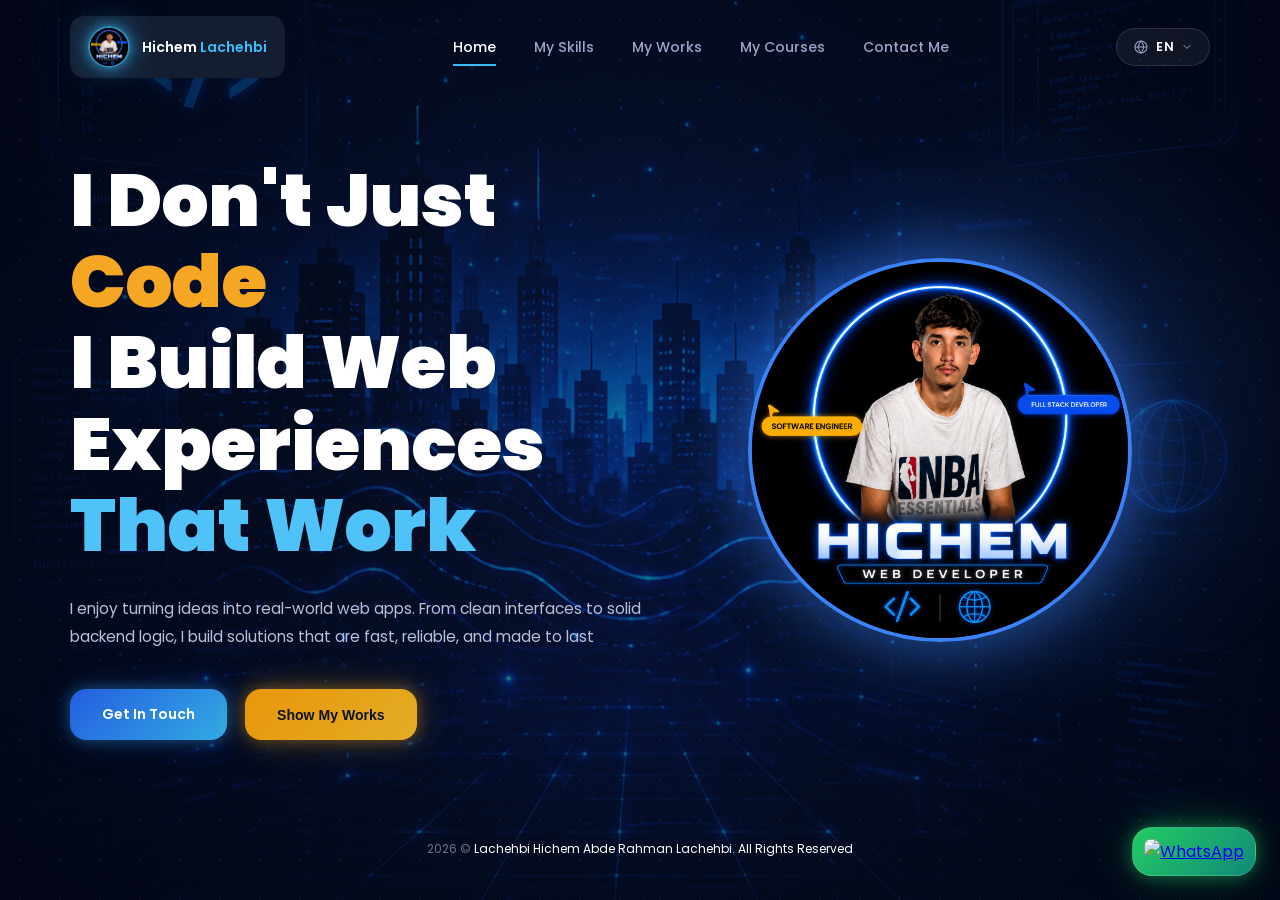
==== commit 672fc89b: "Add files via upload" ====
--- a/index.html
+++ b/index.html
@@ -28,35 +28,98 @@
       <div class="header">
         <div class="nav-logo">
           <img src="./assets/my-photo (1).png" alt="logo" class="logo-img" />
-          <span class="logo-text">
+          <span class="logo-text" data-i18n="brand.name">
             Hichem <span class="last-name">Lachehbi</span>
           </span>
         </div>
-        <button class="hamburger" id="hamburger" aria-label="القائمة">
-          <span></span> <span></span> <span></span>
-        </button>
+
         <nav class="navbar" id="navbar">
-          <a href="./index.html" class="active">Home</a>
-          <a href="#">My Skills</a> <a href="#">My Works</a>
-          <a href="#">My Courses</a> <a href="./contact.html">Contact Me</a>
+          <a href="./index.html" class="active" data-i18n="nav.home">Home</a>
+          <a href="#" data-i18n="nav.skills">My Skills</a>
+          <a href="#" data-i18n="nav.works">My Works</a>
+          <a href="#" data-i18n="nav.courses">My Courses</a>
+          <a href="./contact.html" data-i18n="nav.contact">Contact Me</a>
         </nav>
+
+        <div class="header-actions">
+          <div class="language" id="language">
+            <button class="lang-trigger" id="current-lang" type="button">
+              <svg
+                class="lang-globe"
+                viewBox="0 0 24 24"
+                fill="none"
+                xmlns="http://www.w3.org/2000/svg"
+              >
+                <circle
+                  cx="12"
+                  cy="12"
+                  r="9"
+                  stroke="currentColor"
+                  stroke-width="1.6"
+                />
+                <path
+                  d="M3 12h18M12 3c2.5 2.7 3.8 5.8 3.8 9s-1.3 6.3-3.8 9c-2.5-2.7-3.8-5.8-3.8-9s1.3-6.3 3.8-9z"
+                  stroke="currentColor"
+                  stroke-width="1.6"
+                />
+              </svg>
+              <span class="lang-code">EN</span>
+              <svg
+                class="lang-caret"
+                viewBox="0 0 24 24"
+                fill="none"
+                xmlns="http://www.w3.org/2000/svg"
+              >
+                <path
+                  d="M6 9l6 6 6-6"
+                  stroke="currentColor"
+                  stroke-width="2"
+                  stroke-linecap="round"
+                  stroke-linejoin="round"
+                />
+              </svg>
+            </button>
+            <div class="language-menu">
+              <a href="#" data-lang="en"
+                ><span class="flag">🇬🇧</span> English</a
+              >
+              <a href="#" data-lang="fr"
+                ><span class="flag">🇫🇷</span> Français</a
+              >
+              <a href="#" data-lang="ar"
+                ><span class="flag">🇸🇦</span> العربية</a
+              >
+            </div>
+          </div>
+
+          <button class="hamburger" id="hamburger" aria-label="القائمة">
+            <span></span> <span></span> <span></span>
+          </button>
+        </div>
       </div>
     </header>
     <main>
       <section class="hero">
         <div class="hero-left">
-          <h1>
+          <h1 data-i18n="hero.title">
             I Don't Just <span class="orange">Code</span><br />
             I Build Web Experiences <span class="cyan">That Work</span>
           </h1>
-          <p>
+          <p data-i18n="hero.desc">
             I enjoy turning ideas into real-world web apps. From clean
             interfaces to solid backend logic, I build solutions that are fast,
             reliable, and made to last
           </p>
           <div class="hero-btns">
-            <a href="./contact.html" class="btn-primary">Get In Touch</a>
-            <button class="btn-secondary">Show My Works</button>
+            <a
+              href="./contact.html"
+              class="btn-primary"
+              data-i18n="hero.btnContact"
+              >Get In Touch</a
+            >
+            <button class="btn-secondary" data-i18n="hero.btnWorks">
+              Show My Works
+            </button>
           </div>
         </div>
         <div class="hero-right">
@@ -73,23 +136,13 @@
       />
     </a>
     <footer class="footer">
-      2026 &copy; <span>Lachehbi Hichem Abde Rahman Lachehbi</span>. All Rights
-      Reserved
+      2026 &copy;
+      <span data-i18n="footer.text"
+        >Lachehbi Hichem Abde Rahman Lachehbi. All Rights Reserved</span
+      >
     </footer>
     <script src="./particles.js"></script>
-    <script>
-      const hamburger = document.getElementById("hamburger");
-      const navbar = document.getElementById("navbar");
-      hamburger.addEventListener("click", () => {
-        hamburger.classList.toggle("active");
-        navbar.classList.toggle("open");
-      });
-      navbar.querySelectorAll("a").forEach((link) => {
-        link.addEventListener("click", () => {
-          hamburger.classList.remove("active");
-          navbar.classList.remove("open");
-        });
-      });
-    </script>
+    <script src="./translations.js"></script>
+    <script src="./main.js"></script>
   </body>
 </html>
--- a/style.css
+++ b/style.css
@@ -63,12 +63,10 @@
   top: 0;
   left: 0;
   width: 100%;
-  padding: 16px 70px;
-
+  padding: clamp(12px, 2vw, 16px) clamp(20px, 7vw, 70px);
   display: flex;
   justify-content: space-between;
   align-items: center;
-
   background: transparent;
   z-index: 1000;
 }
@@ -77,10 +75,10 @@
 .nav-logo {
   display: flex;
   align-items: center;
-  gap: 12px;
+  gap: clamp(8px, 1.2vw, 12px);
   background: #151d31;
-  padding: 10px 18px;
-  border-radius: 14px;
+  padding: clamp(8px, 1vw, 10px) clamp(12px, 1.8vw, 18px);
+  border-radius: clamp(10px, 1.4vw, 14px);
   transition: 0.3s;
 }
 
@@ -89,8 +87,8 @@
 }
 
 .logo-img {
-  width: 42px;
-  height: 42px;
+  width: clamp(38px, 4vw, 42px);
+  height: clamp(38px, 4vw, 42px);
   border-radius: 50%;
   object-fit: cover;
 
@@ -143,7 +141,7 @@
 }
 
 .logo-text {
-  font-size: 15px;
+  font-size: clamp(13px, 1.1vw, 15px);
   font-weight: 600;
 }
 
@@ -151,16 +149,142 @@
   color: #38bdf8;
 }
 
+/* ========================= HEADER ACTIONS (lang + hamburger) ========================= */
+.header-actions {
+  display: flex;
+  align-items: center;
+  gap: clamp(10px, 1.5vw, 18px);
+}
+
+/* ========================= LANGUAGE SWITCHER ========================= */
+.language {
+  position: relative;
+}
+
+.lang-trigger {
+  display: flex;
+  align-items: center;
+  gap: 7px;
+
+  background: rgba(255, 255, 255, 0.06);
+  border: 1px solid rgba(255, 255, 255, 0.12);
+  border-radius: 999px;
+
+  padding: clamp(7px, 0.9vw, 9px) clamp(12px, 1.4vw, 16px);
+
+  color: #fff;
+  cursor: pointer;
+  user-select: none;
+
+  font-family: inherit;
+  transition: 0.25s ease;
+}
+
+.lang-trigger:hover {
+  background: rgba(56, 189, 248, 0.12);
+  border-color: rgba(56, 189, 248, 0.5);
+}
+
+.lang-globe {
+  width: 16px;
+  height: 16px;
+  color: #9aa4c7;
+  flex-shrink: 0;
+}
+
+.lang-trigger:hover .lang-globe {
+  color: #38bdf8;
+}
+
+.lang-code {
+  font-size: clamp(12px, 1vw, 13px);
+  font-weight: 600;
+  letter-spacing: 0.5px;
+}
+
+.lang-caret {
+  width: 12px;
+  height: 12px;
+  color: #9aa4c7;
+  transition: transform 0.25s ease;
+}
+
+.language.active .lang-caret {
+  transform: rotate(180deg);
+}
+
+.language-menu {
+  display: none;
+  position: absolute;
+  top: calc(100% + 12px);
+  right: 0;
+
+  background: #11182b;
+  border: 1px solid rgba(255, 255, 255, 0.08);
+  border-radius: clamp(12px, 1.4vw, 14px);
+  overflow: hidden;
+  min-width: clamp(150px, 15vw, 170px);
+  padding: 6px;
+
+  box-shadow:
+    0 14px 30px rgba(0, 0, 0, 0.5),
+    0 0 24px rgba(56, 189, 248, 0.08);
+
+  z-index: 1500;
+}
+
+.language-menu a {
+  display: flex;
+  align-items: center;
+  gap: 10px;
+
+  padding: clamp(9px, 1vw, 11px) clamp(12px, 1.4vw, 14px);
+  border-radius: 9px;
+
+  color: #d3d8ea;
+  text-decoration: none;
+  font-size: clamp(13px, 1vw, 14px);
+  font-weight: 500;
+
+  transition: 0.2s ease;
+}
+
+.language-menu a .flag {
+  font-size: 16px;
+  line-height: 1;
+}
+
+.language-menu a:hover {
+  background: rgba(56, 189, 248, 0.15);
+  color: #fff;
+}
+
+.language.active .language-menu {
+  display: block;
+  animation: langMenuIn 0.18s ease;
+}
+
+@keyframes langMenuIn {
+  from {
+    opacity: 0;
+    transform: translateY(-6px);
+  }
+  to {
+    opacity: 1;
+    transform: translateY(0);
+  }
+}
+
 /* ========================= NAVBAR ========================= */
 .navbar {
   display: flex;
-  gap: 38px;
+  gap: clamp(20px, 3vw, 38px);
 }
 
 .navbar a {
   color: #9aa4c7;
   text-decoration: none;
-  font-size: 15px;
+  font-size: clamp(13px, 1.1vw, 15px);
   font-weight: 500;
   position: relative;
   transition: 0.3s;
@@ -196,9 +320,12 @@
   display: flex;
   justify-content: space-between;
   align-items: center;
-  padding: 120px 70px 40px;
+  flex-wrap: wrap;
+  padding: clamp(110px, 14vw, 120px) clamp(20px, 7vw, 70px)
+    clamp(40px, 5vw, 40px);
   position: relative;
   overflow: hidden;
+  gap: clamp(20px, 4vw, 0px);
 }
 
 /* خلفية دائرية */
@@ -208,8 +335,8 @@
   right: -80px;
   top: 50%;
   transform: translateY(-50%);
-  width: 700px;
-  height: 700px;
+  width: clamp(400px, 50vw, 700px);
+  height: clamp(400px, 50vw, 700px);
   border-radius: 50%;
 
   background: radial-gradient(
@@ -224,16 +351,18 @@
 
 /* ========================= HERO LEFT ========================= */
 .hero-left {
-  width: 52%;
+  width: min(52%, 100%);
+  flex: 1 1 320px;
   position: relative;
   z-index: 2;
+  text-align: left;
 }
 
 .hero-left h1 {
-  font-size: 74px;
-  line-height: 1.08;
+  font-size: clamp(36px, 6vw, 74px);
+  line-height: 1.1;
   font-weight: 900;
-  margin-bottom: 28px;
+  margin-bottom: clamp(18px, 2.5vw, 28px);
 }
 
 .orange {
@@ -245,19 +374,20 @@
 }
 
 .hero-left p {
-  font-size: 18px;
-  line-height: 1.9;
+  font-size: clamp(14px, 1.2vw, 18px);
+  line-height: 1.85;
   color: #b7c0d8;
   max-width: 700px;
-  margin-bottom: 38px;
+  margin-bottom: clamp(26px, 3vw, 38px);
 }
 
 /* ========================= BUTTONS ========================= */
 
 .hero-btns {
   display: flex;
-  gap: 18px;
-  margin-top: 30px;
+  gap: clamp(12px, 1.5vw, 18px);
+  margin-top: clamp(20px, 2.5vw, 30px);
+  flex-wrap: wrap;
 }
 
 .btn-primary,
@@ -265,12 +395,12 @@
   position: relative;
   overflow: hidden;
 
-  padding: 15px 34px;
+  padding: clamp(13px, 1.3vw, 15px) clamp(24px, 2.5vw, 34px);
 
   border: none;
-  border-radius: 16px;
-
-  font-size: 15px;
+  border-radius: clamp(12px, 1.4vw, 16px);
+
+  font-size: clamp(13px, 1.1vw, 15px);
   font-weight: 600;
 
   cursor: pointer;
@@ -362,7 +492,8 @@
 }
 /* ========================= HERO RIGHT ========================= */
 .hero-right {
-  width: 48%;
+  width: min(48%, 100%);
+  flex: 1 1 280px;
   display: flex;
   justify-content: center;
   align-items: center;
@@ -373,8 +504,8 @@
 
 /* ========================= IMAGE ========================= */
 .hero-img-circle {
-  width: 470px;
-  height: 470px;
+  width: clamp(260px, 30vw, 470px);
+  height: clamp(260px, 30vw, 470px);
   border-radius: 50%;
   overflow: hidden;
   background: transparent;
@@ -436,9 +567,9 @@
 /* ========================= BADGES ========================= */
 .badge {
   position: absolute;
-  padding: 10px 20px;
+  padding: clamp(8px, 1vw, 10px) clamp(14px, 1.8vw, 20px);
   border-radius: 30px;
-  font-size: 11px;
+  font-size: clamp(10px, 0.9vw, 11px);
   font-weight: 700;
   white-space: nowrap;
   z-index: 5;
@@ -446,8 +577,8 @@
 
 /* FULL STACK */
 .badge-1 {
-  top: 110px;
-  right: 140px;
+  top: clamp(20px, 8vw, 110px);
+  right: clamp(15px, 9vw, 140px);
 
   background: #2563eb;
   color: #ffffff;
@@ -457,8 +588,8 @@
 
 /* SOFTWARE ENGINEER */
 .badge-2 {
-  bottom: 110px;
-  left: 140px;
+  bottom: clamp(70px, 8vw, 110px);
+  left: clamp(15px, 9vw, 140px);
 
   background: #f5a623;
   color: #0b1220;
@@ -497,9 +628,9 @@
 /* ========================= FOOTER ========================= */
 .footer {
   text-align: center;
-  padding: 20px;
+  padding: clamp(16px, 2vw, 20px);
   color: #6b7280;
-  font-size: 12px;
+  font-size: clamp(11px, 1vw, 12px);
   border-top: none;
 }
 
@@ -511,22 +642,22 @@
 
 .whatsapp-btn {
   position: fixed;
-  right: 24px;
-  bottom: 24px;
+  right: clamp(16px, 2vw, 24px);
+  bottom: clamp(16px, 2vw, 24px);
   z-index: 999;
 
   animation: whatsappFloat 3s ease-in-out infinite;
 }
 
 .whatsapp-btn img {
-  width: 62px;
-  height: 62px;
+  width: clamp(52px, 5vw, 62px);
+  height: clamp(52px, 5vw, 62px);
 
   object-fit: cover;
 
-  border-radius: 20px;
-
-  padding: 11px;
+  border-radius: clamp(16px, 1.6vw, 20px);
+
+  padding: clamp(9px, 1vw, 11px);
 
   background: linear-gradient(
     135deg,
@@ -680,47 +811,8 @@
     0 0 25px rgba(56, 189, 248, 0.7);
 }
 
-/* ========================= RESPONSIVE ========================= */
+/* ========================= RESPONSIVE (layout-only, sizes already fluid) ========================= */
 @media (max-width: 768px) {
-  .header {
-    padding: 15px 20px;
-  }
-
-  .nav-logo {
-    padding: 8px 14px;
-    gap: 10px;
-  }
-
-  .logo-img {
-    width: 42px;
-    height: 42px;
-    border-radius: 50%;
-    object-fit: cover;
-
-    border: 2px solid rgba(56, 189, 248, 0.6);
-
-    box-shadow:
-      0 0 10px rgba(56, 189, 248, 0.5),
-      0 0 25px rgba(56, 189, 248, 0.35),
-      0 0 45px rgba(56, 189, 248, 0.15);
-
-    transition: all 0.4s ease;
-
-    animation: logoFloat 4s ease-in-out infinite;
-  }
-  .logo-img:hover {
-    transform: scale(1.12) rotate(6deg);
-
-    box-shadow:
-      0 0 15px rgba(56, 189, 248, 0.8),
-      0 0 35px rgba(56, 189, 248, 0.5),
-      0 0 60px rgba(56, 189, 248, 0.25);
-  }
-
-  .logo-text {
-    font-size: 13px;
-  }
-
   .navbar {
     display: none;
   }
@@ -759,17 +851,16 @@
     color: #ffffff;
   }
 
-  /* HERO */
+  /* HERO: stack and re-order, sizes already handled by clamp() above */
   .hero {
     flex-direction: column;
     text-align: center;
-    padding: 140px 20px 60px;
-    gap: 30px;
   }
 
   .hero-left,
   .hero-right {
     width: 100%;
+    text-align: center;
   }
 
   /* الصورة أولاً */
@@ -785,24 +876,6 @@
     order: 2;
   }
 
-  /* الصورة */
-  .hero-img-circle {
-    width: 300px;
-    height: 300px;
-  }
-
-  /* العنوان */
-  .hero-left h1 {
-    font-size: 42px;
-    line-height: 1.2;
-  }
-
-  /* النص */
-  .hero-left p {
-    font-size: 14px;
-    line-height: 1.8;
-  }
-
   /* الأزرار */
   .hero-btns {
     justify-content: center;
@@ -815,19 +888,4 @@
     width: 100%;
     max-width: 300px;
   }
-
-  /* البادجات */
-  .badge-1 {
-    top: 20px;
-    right: 15px;
-    font-size: 10px;
-    padding: 8px 14px;
-  }
-
-  .badge-2 {
-    bottom: 70px;
-    left: 15px;
-    font-size: 10px;
-    padding: 8px 14px;
-  }
-}
+}
